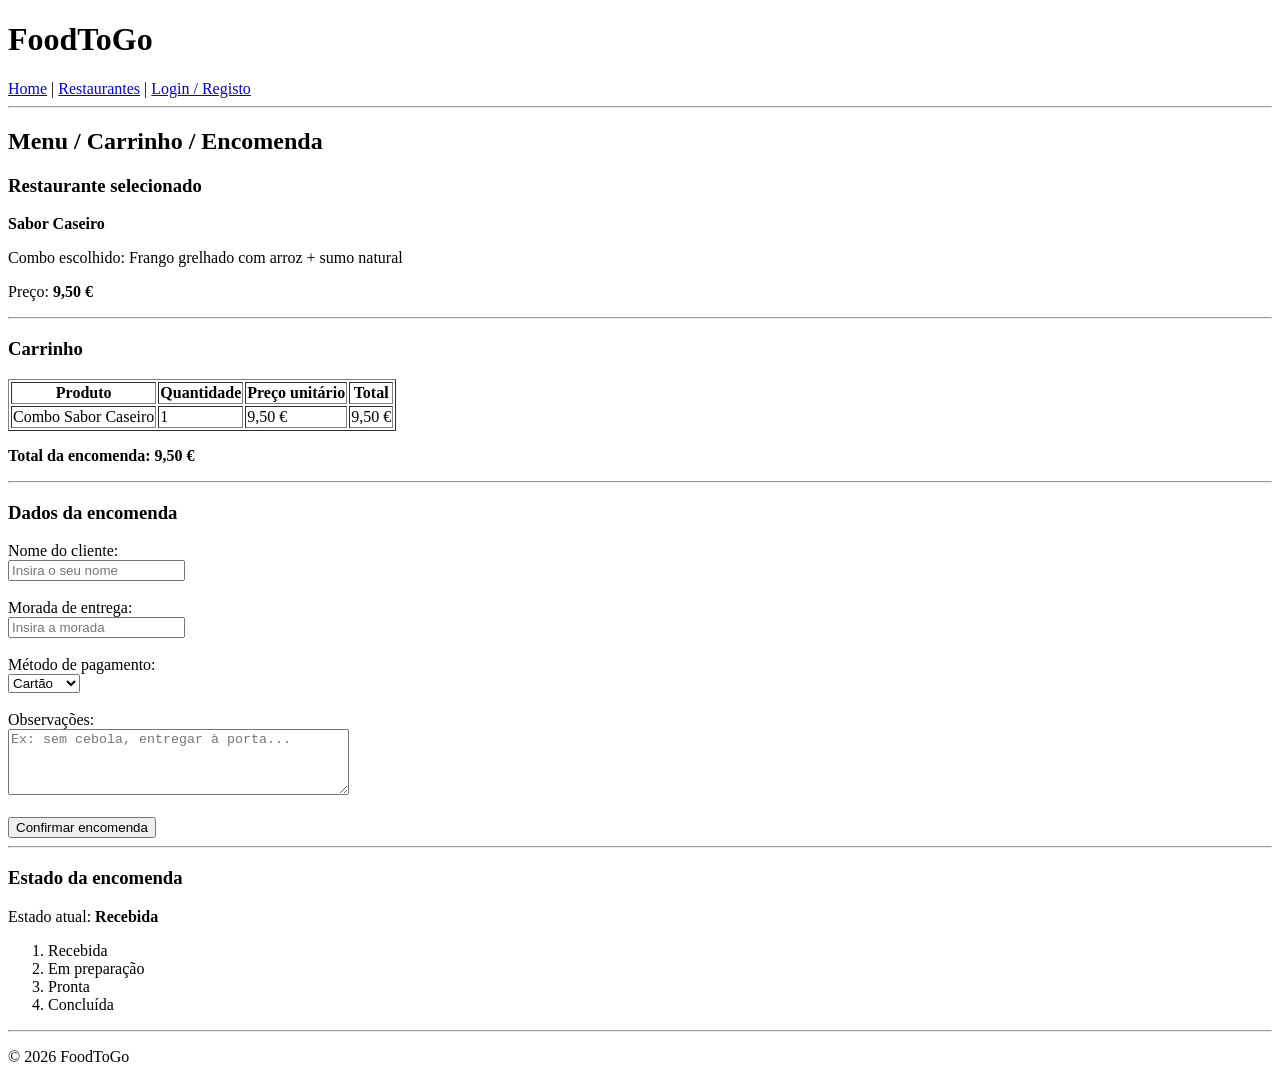
==== carrinho.html @ 1b0320e5 "Atualizado carrinho.html e restaurantes.html" ====
<!DOCTYPE html>
<html lang="pt">
<head>
    <meta charset="UTF-8">
    <meta name="viewport" content="width=device-width, initial-scale=1.0">
    <title>Menu / Carrinho / Encomenda | FoodToGo</title>
</head>
<body>

    <header>
        <h1>FoodToGo</h1>

        <nav>
            <a href="index.html">Home</a> |
            <a href="restaurantes.html">Restaurantes</a> |
            <a href="login.html">Login / Registo</a>
        </nav>
    </header>

    <hr>

    <main>
        <h2>Menu / Carrinho / Encomenda</h2>

        <section>
            <h3>Restaurante selecionado</h3>
            <p><strong>Sabor Caseiro</strong></p>
            <p>Combo escolhido: Frango grelhado com arroz + sumo natural</p>
            <p>Preço: <strong>9,50 €</strong></p>
        </section>

        <hr>

        <section>
            <h3>Carrinho</h3>

            <table border="1">
                <thead>
                    <tr>
                        <th>Produto</th>
                        <th>Quantidade</th>
                        <th>Preço unitário</th>
                        <th>Total</th>
                    </tr>
                </thead>

                <tbody>
                    <tr>
                        <td>Combo Sabor Caseiro</td>
                        <td>1</td>
                        <td>9,50 €</td>
                        <td>9,50 €</td>
                    </tr>
                </tbody>
            </table>

            <p><strong>Total da encomenda: 9,50 €</strong></p>
        </section>

        <hr>

        <section>
            <h3>Dados da encomenda</h3>

            <form>
                <label for="nome">Nome do cliente:</label><br>
                <input type="text" id="nome" name="nome" placeholder="Insira o seu nome">
                <br><br>

                <label for="morada">Morada de entrega:</label><br>
                <input type="text" id="morada" name="morada" placeholder="Insira a morada">
                <br><br>

                <label for="pagamento">Método de pagamento:</label><br>
                <select id="pagamento" name="pagamento">
                    <option>Cartão</option>
                    <option>MB Way</option>
                    <option>Dinheiro</option>
                </select>
                <br><br>

                <label for="observacoes">Observações:</label><br>
                <textarea id="observacoes" name="observacoes" rows="4" cols="40" placeholder="Ex: sem cebola, entregar à porta..."></textarea>
                <br><br>

                <button type="submit">Confirmar encomenda</button>
            </form>
        </section>

        <hr>

        <section>
            <h3>Estado da encomenda</h3>

            <p>Estado atual: <strong>Recebida</strong></p>

            <ol>
                <li>Recebida</li>
                <li>Em preparação</li>
                <li>Pronta</li>
                <li>Concluída</li>
            </ol>
        </section>
    </main>

    <hr>

    <footer>
        <p>&copy; 2026 FoodToGo</p>
    </footer>

</body>
</html>
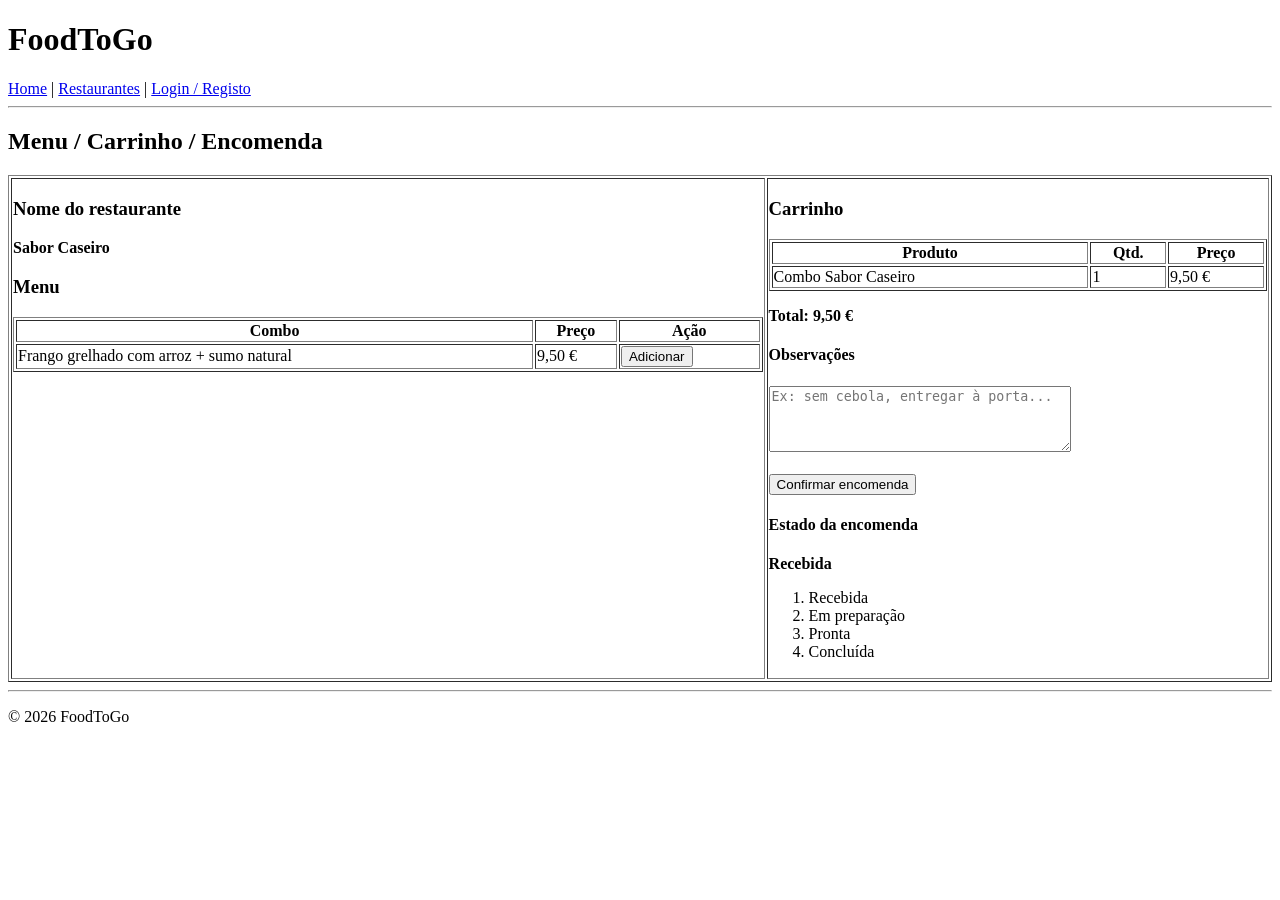
==== commit 5ec4471b: "Atualizado código restaurantes carrinho e acrescentado styles" ====
--- a/carrinho.html
+++ b/carrinho.html
@@ -5,7 +5,7 @@
     <meta name="viewport" content="width=device-width, initial-scale=1.0">
     <title>Menu / Carrinho / Encomenda | FoodToGo</title>
 </head>
-<body>
+<body class="pagina-carrinho">
 
     <header>
         <h1>FoodToGo</h1>
@@ -22,85 +22,69 @@
     <main>
         <h2>Menu / Carrinho / Encomenda</h2>
 
-        <section>
-            <h3>Restaurante selecionado</h3>
-            <p><strong>Sabor Caseiro</strong></p>
-            <p>Combo escolhido: Frango grelhado com arroz + sumo natural</p>
-            <p>Preço: <strong>9,50 €</strong></p>
-        </section>
+        <table border="1" width="100%">
+            <tr>
+                <td width="60%" valign="top">
+                    <h3>Nome do restaurante</h3>
+                    <p><strong>Sabor Caseiro</strong></p>
 
-        <hr>
+                    <h3>Menu</h3>
 
-        <section>
-            <h3>Carrinho</h3>
+                    <table border="1" width="100%">
+                        <tr>
+                            <th>Combo</th>
+                            <th>Preço</th>
+                            <th>Ação</th>
+                        </tr>
 
-            <table border="1">
-                <thead>
-                    <tr>
-                        <th>Produto</th>
-                        <th>Quantidade</th>
-                        <th>Preço unitário</th>
-                        <th>Total</th>
-                    </tr>
-                </thead>
+                        <tr>
+                            <td>Frango grelhado com arroz + sumo natural</td>
+                            <td>9,50 €</td>
+                            <td>
+                                <button type="button">Adicionar</button>
+                            </td>
+                        </tr>
+                    </table>
+                </td>
 
-                <tbody>
-                    <tr>
-                        <td>Combo Sabor Caseiro</td>
-                        <td>1</td>
-                        <td>9,50 €</td>
-                        <td>9,50 €</td>
-                    </tr>
-                </tbody>
-            </table>
+                <td width="40%" valign="top">
+                    <h3>Carrinho</h3>
 
-            <p><strong>Total da encomenda: 9,50 €</strong></p>
-        </section>
+                    <table border="1" width="100%">
+                        <tr>
+                            <th>Produto</th>
+                            <th>Qtd.</th>
+                            <th>Preço</th>
+                        </tr>
 
-        <hr>
+                        <tr>
+                            <td>Combo Sabor Caseiro</td>
+                            <td>1</td>
+                            <td>9,50 €</td>
+                        </tr>
+                    </table>
 
-        <section>
-            <h3>Dados da encomenda</h3>
+                    <p><strong>Total: 9,50 €</strong></p>
 
-            <form>
-                <label for="nome">Nome do cliente:</label><br>
-                <input type="text" id="nome" name="nome" placeholder="Insira o seu nome">
-                <br><br>
+                    <h4>Observações</h4>
+                    <textarea rows="4" cols="35" placeholder="Ex: sem cebola, entregar à porta..."></textarea>
 
-                <label for="morada">Morada de entrega:</label><br>
-                <input type="text" id="morada" name="morada" placeholder="Insira a morada">
-                <br><br>
+                    <br><br>
 
-                <label for="pagamento">Método de pagamento:</label><br>
-                <select id="pagamento" name="pagamento">
-                    <option>Cartão</option>
-                    <option>MB Way</option>
-                    <option>Dinheiro</option>
-                </select>
-                <br><br>
+                    <button type="submit">Confirmar encomenda</button>
 
-                <label for="observacoes">Observações:</label><br>
-                <textarea id="observacoes" name="observacoes" rows="4" cols="40" placeholder="Ex: sem cebola, entregar à porta..."></textarea>
-                <br><br>
+                    <h4>Estado da encomenda</h4>
+                    <p><strong>Recebida</strong></p>
 
-                <button type="submit">Confirmar encomenda</button>
-            </form>
-        </section>
-
-        <hr>
-
-        <section>
-            <h3>Estado da encomenda</h3>
-
-            <p>Estado atual: <strong>Recebida</strong></p>
-
-            <ol>
-                <li>Recebida</li>
-                <li>Em preparação</li>
-                <li>Pronta</li>
-                <li>Concluída</li>
-            </ol>
-        </section>
+                    <ol>
+                        <li>Recebida</li>
+                        <li>Em preparação</li>
+                        <li>Pronta</li>
+                        <li>Concluída</li>
+                    </ol>
+                </td>
+            </tr>
+        </table>
     </main>
 
     <hr>
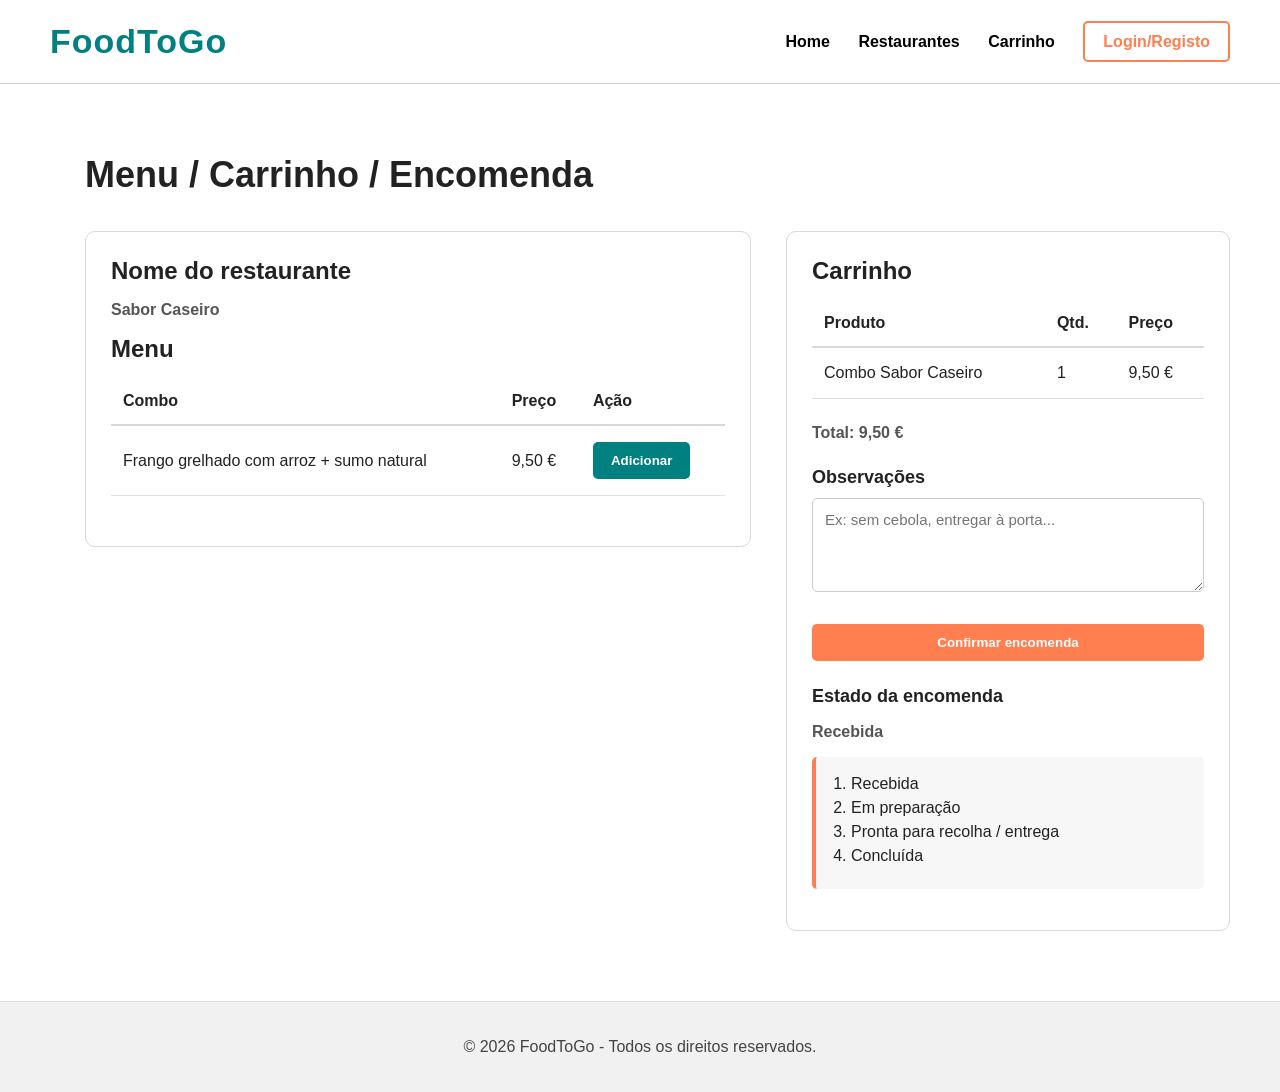
==== commit d2b06389: "Acrescentado styles para alguns e alterado codigo" ====
--- a/carrinho.html
+++ b/carrinho.html
@@ -4,70 +4,80 @@
     <meta charset="UTF-8">
     <meta name="viewport" content="width=device-width, initial-scale=1.0">
     <title>Menu / Carrinho / Encomenda | FoodToGo</title>
+    <link rel="stylesheet" href="styles/styles.css">
 </head>
+
 <body class="pagina-carrinho">
 
     <header>
         <h1>FoodToGo</h1>
 
         <nav>
-            <a href="index.html">Home</a> |
-            <a href="restaurantes.html">Restaurantes</a> |
-            <a href="login.html">Login / Registo</a>
+            <a href="index.html">Home</a>
+            <a href="restaurantes.html">Restaurantes</a>
+            <a href="carrinho.html">Carrinho</a>
+            <a href="login.html" class="nav-destaque">Login/Registo</a>
         </nav>
     </header>
 
-    <hr>
+    <main>
+        <section class="carrinho-container">
+            <h2>Menu / Carrinho / Encomenda</h2>
 
-    <main>
-        <h2>Menu / Carrinho / Encomenda</h2>
+            <div class="layout-carrinho">
 
-        <table border="1" width="100%">
-            <tr>
-                <td width="60%" valign="top">
+                <section class="area-menu">
                     <h3>Nome do restaurante</h3>
                     <p><strong>Sabor Caseiro</strong></p>
 
                     <h3>Menu</h3>
 
-                    <table border="1" width="100%">
-                        <tr>
-                            <th>Combo</th>
-                            <th>Preço</th>
-                            <th>Ação</th>
-                        </tr>
+                    <table>
+                        <thead>
+                            <tr>
+                                <th>Combo</th>
+                                <th>Preço</th>
+                                <th>Ação</th>
+                            </tr>
+                        </thead>
 
-                        <tr>
-                            <td>Frango grelhado com arroz + sumo natural</td>
-                            <td>9,50 €</td>
-                            <td>
-                                <button type="button">Adicionar</button>
-                            </td>
-                        </tr>
+                        <tbody>
+                            <tr>
+                                <td>Frango grelhado com arroz + sumo natural</td>
+                                <td>9,50 €</td>
+                                <td>
+                                    <button type="button">Adicionar</button>
+                                </td>
+                            </tr>
+                        </tbody>
                     </table>
-                </td>
+                </section>
 
-                <td width="40%" valign="top">
+                <aside class="area-carrinho">
                     <h3>Carrinho</h3>
 
-                    <table border="1" width="100%">
-                        <tr>
-                            <th>Produto</th>
-                            <th>Qtd.</th>
-                            <th>Preço</th>
-                        </tr>
+                    <table>
+                        <thead>
+                            <tr>
+                                <th>Produto</th>
+                                <th>Qtd.</th>
+                                <th>Preço</th>
+                            </tr>
+                        </thead>
 
-                        <tr>
-                            <td>Combo Sabor Caseiro</td>
-                            <td>1</td>
-                            <td>9,50 €</td>
-                        </tr>
+                        <tbody>
+                            <tr>
+                                <td>Combo Sabor Caseiro</td>
+                                <td>1</td>
+                                <td>9,50 €</td>
+                            </tr>
+                        </tbody>
                     </table>
 
-                    <p><strong>Total: 9,50 €</strong></p>
+                    <p class="total"><strong>Total: 9,50 €</strong></p>
 
                     <h4>Observações</h4>
-                    <textarea rows="4" cols="35" placeholder="Ex: sem cebola, entregar à porta..."></textarea>
+                    <textarea rows="4" placeholder="Ex: sem cebola, entregar à porta..."></textarea>
 
                     <br><br>
 
@@ -79,18 +89,17 @@
                     <ol>
                         <li>Recebida</li>
                         <li>Em preparação</li>
-                        <li>Pronta</li>
+                        <li>Pronta para recolha / entrega</li>
                         <li>Concluída</li>
                     </ol>
-                </td>
-            </tr>
-        </table>
+                </aside>
+
+            </div>
+        </section>
     </main>
 
-    <hr>
-
     <footer>
-        <p>&copy; 2026 FoodToGo</p>
+        <p>© 2026 FoodToGo - Todos os direitos reservados.</p>
     </footer>
 
 </body>
--- a/styles/styles.css
+++ b/styles/styles.css
@@ -0,0 +1,676 @@
+/* ============================= */
+/* Estilos gerais                */
+/* ============================= */
+
+* {
+    box-sizing: border-box;
+}
+
+body {
+    font-family: Arial, Helvetica, sans-serif;
+    margin: 0;
+    background-color: #f7f7f7;
+    color: #222;
+}
+
+header {
+    display: flex;
+    justify-content: space-between;
+    align-items: center;
+    padding: 22px 50px;
+    background-color: white;
+    border-bottom: 1px solid #ccc;
+}
+
+header h1 {
+    margin: 0;
+    color: teal;
+    font-size: 34px;
+    letter-spacing: 1px;
+}
+
+.logo {
+    font-size: 24px;
+    font-weight: bold;
+    color: teal;
+}
+
+.logo span {
+    color: coral;
+}
+
+header nav a {
+    margin-left: 24px;
+    text-decoration: none;
+    color: black;
+    font-weight: bold;
+    font-size: 16px;
+}
+
+header nav a:hover {
+    color: coral;
+}
+
+.nav-destaque {
+    border: 2px solid coral;
+    color: coral;
+    padding: 10px 18px;
+    border-radius: 5px;
+}
+
+.nav-destaque:hover {
+    background-color: coral;
+    color: white;
+}
+
+footer {
+    text-align: center;
+    padding: 20px;
+    background-color: #f1f1f1;
+    border-top: 1px solid #ddd;
+    color: #444;
+}
+
+
+/* ============================= */
+/* Página Home / index.html      */
+/* ============================= */
+
+body:not(.pagina-restaurantes):not(.pagina-carrinho):not(.pagina-login):not(.pagina-painel-restaurante) main {
+    display: flex;
+    align-items: center;
+    padding: 70px 85px;
+    background-color: white;
+    min-height: 70vh;
+    gap: 50px;
+}
+
+body:not(.pagina-restaurantes):not(.pagina-carrinho):not(.pagina-login):not(.pagina-painel-restaurante) main div {
+    flex: 1;
+}
+
+body:not(.pagina-restaurantes):not(.pagina-carrinho):not(.pagina-login):not(.pagina-painel-restaurante) main img {
+    width: 100%;
+    border-radius: 10px;
+}
+
+body:not(.pagina-restaurantes):not(.pagina-carrinho):not(.pagina-login):not(.pagina-painel-restaurante) main h2 {
+    font-size: 38px;
+    line-height: 1.25;
+    margin-bottom: 18px;
+    color: #222;
+}
+
+body:not(.pagina-restaurantes):not(.pagina-carrinho):not(.pagina-login):not(.pagina-painel-restaurante) main p {
+    font-size: 20px;
+    color: #555;
+    line-height: 1.5;
+}
+
+.botao-verde {
+    display: inline-block;
+    background-color: teal;
+    color: white;
+    padding: 14px 24px;
+    text-decoration: none;
+    border-radius: 5px;
+    font-weight: bold;
+    margin-right: 12px;
+}
+
+.botao-verde:hover {
+    background-color: #006666;
+}
+
+.botao-laranja {
+    display: inline-block;
+    border: 2px solid coral;
+    color: coral;
+    padding: 12px 24px;
+    text-decoration: none;
+    border-radius: 5px;
+    font-weight: bold;
+}
+
+.botao-laranja:hover {
+    background-color: coral;
+    color: white;
+}
+
+
+/* ============================= */
+/* Página Login / Registo        */
+/* ============================= */
+
+.auth-section {
+    min-height: 70vh;
+    display: flex;
+    justify-content: center;
+    align-items: center;
+    padding: 60px 20px;
+    background-color: #f7f7f7;
+}
+
+.auth-box {
+    width: 100%;
+    max-width: 430px;
+    background-color: white;
+    padding: 35px;
+    border: 2px solid #ccc;
+    border-radius: 12px;
+    box-shadow: 0 4px 12px rgba(0, 0, 0, 0.12);
+}
+
+.auth-box h2 {
+    text-align: center;
+    margin-top: 0;
+    margin-bottom: 25px;
+    color: teal;
+}
+
+.auth-box form {
+    display: flex;
+    flex-direction: column;
+}
+
+.auth-box label {
+    margin-top: 12px;
+    margin-bottom: 5px;
+    font-weight: bold;
+}
+
+.auth-box input,
+.auth-box select {
+    padding: 10px;
+    border: 1px solid #aaa;
+    border-radius: 5px;
+    font-size: 15px;
+}
+
+.auth-box input:focus,
+.auth-box select:focus {
+    outline: none;
+    border-color: teal;
+}
+
+.auth-buttons {
+    display: flex;
+    justify-content: space-between;
+    gap: 15px;
+    margin-top: 25px;
+}
+
+.btn-primary,
+.btn-secondary {
+    flex: 1;
+    padding: 12px;
+    border-radius: 5px;
+    font-weight: bold;
+    cursor: pointer;
+}
+
+.btn-primary {
+    background-color: teal;
+    color: white;
+    border: none;
+}
+
+.btn-primary:hover {
+    background-color: #006666;
+}
+
+.btn-secondary {
+    background-color: white;
+    color: coral;
+    border: 2px solid coral;
+}
+
+.btn-secondary:hover {
+    background-color: coral;
+    color: white;
+}
+
+.social {
+    margin-top: 10px;
+}
+
+.social span {
+    margin: 0 10px;
+    color: #555;
+}
+
+
+/* ============================= */
+/* Página Restaurantes           */
+/* ============================= */
+
+.pagina-restaurantes main {
+    display: block;
+    padding: 70px 85px;
+    background-color: white;
+    min-height: 70vh;
+}
+
+.restaurantes-container {
+    width: 100%;
+}
+
+.titulo-pagina {
+    margin-bottom: 35px;
+}
+
+.titulo-pagina h2,
+.restaurantes-container h2 {
+    font-size: 36px;
+    color: #222;
+    margin: 0 0 12px 0;
+}
+
+.titulo-pagina p,
+.restaurantes-container p {
+    font-size: 18px;
+    color: #555;
+    margin: 0 0 25px 0;
+}
+
+.tabela-restaurantes {
+    width: 100%;
+    border-collapse: collapse;
+    background-color: white;
+}
+
+.tabela-restaurantes th {
+    text-align: left;
+    padding: 16px 14px;
+    border-bottom: 2px solid #d8d8d8;
+    color: #222;
+    font-size: 16px;
+}
+
+.tabela-restaurantes td {
+    padding: 20px 14px;
+    border-bottom: 1px solid #e1e1e1;
+    vertical-align: middle;
+    font-size: 16px;
+}
+
+.tabela-restaurantes td strong {
+    color: #222;
+}
+
+.tabela-restaurantes td span {
+    display: inline-block;
+    margin-top: 5px;
+    color: #666;
+    font-size: 14px;
+}
+
+.estado {
+    display: inline-block;
+    padding: 6px 13px;
+    border-radius: 20px;
+    font-size: 13px;
+    font-weight: bold;
+}
+
+.estado.aberto {
+    background-color: #d8f5df;
+    color: #167a2f;
+}
+
+.estado.fechado {
+    background-color: #ffdede;
+    color: #a32020;
+}
+
+.botao-menu {
+    display: inline-block;
+    border: 2px solid coral;
+    color: coral;
+    padding: 11px 16px;
+    text-decoration: none;
+    border-radius: 5px;
+    font-weight: bold;
+    white-space: nowrap;
+}
+
+.botao-menu:hover {
+    background-color: coral;
+    color: white;
+}
+
+/* ============================= */
+/* Página Carrinho / Encomenda   */
+/* ============================= */
+
+.pagina-carrinho main {
+    display: block;
+    padding: 70px 85px;
+    background-color: #ffffff;
+    min-height: 70vh;
+}
+
+.carrinho-container {
+    width: 100%;
+}
+
+.carrinho-container h2 {
+    font-size: 36px;
+    color: #222;
+    margin: 0 0 35px 0;
+}
+
+.layout-carrinho {
+    display: grid;
+    grid-template-columns: 60% 40%;
+    gap: 35px;
+    align-items: start;
+}
+
+.area-menu,
+.area-carrinho {
+    background-color: white;
+    border: 1px solid #d8d8d8;
+    border-radius: 10px;
+    padding: 25px;
+}
+
+.area-menu h3,
+.area-carrinho h3 {
+    font-size: 24px;
+    color: #222;
+    margin: 0 0 15px 0;
+}
+
+.area-carrinho h4 {
+    font-size: 18px;
+    color: #222;
+    margin-top: 25px;
+    margin-bottom: 10px;
+}
+
+.area-menu p,
+.area-carrinho p {
+    font-size: 16px;
+    color: #555;
+}
+
+.pagina-carrinho table {
+    width: 100%;
+    border-collapse: collapse;
+    margin-top: 15px;
+    margin-bottom: 25px;
+    background-color: white;
+}
+
+.pagina-carrinho th {
+    text-align: left;
+    padding: 14px 12px;
+    border-bottom: 2px solid #d8d8d8;
+    color: #222;
+    font-size: 16px;
+    background-color: white;
+}
+
+.pagina-carrinho td {
+    padding: 16px 12px;
+    border-bottom: 1px solid #e1e1e1;
+    vertical-align: middle;
+    font-size: 16px;
+}
+
+.pagina-carrinho button {
+    background-color: teal;
+    color: white;
+    padding: 11px 18px;
+    border: none;
+    border-radius: 5px;
+    font-weight: bold;
+    cursor: pointer;
+}
+
+.pagina-carrinho button:hover {
+    background-color: #006666;
+}
+
+.area-carrinho button[type="submit"] {
+    width: 100%;
+    margin-top: 10px;
+    background-color: coral;
+}
+
+.area-carrinho button[type="submit"]:hover {
+    background-color: #e76f51;
+}
+
+.total {
+    font-size: 20px;
+    color: #222;
+    margin: 15px 0;
+}
+
+.pagina-carrinho textarea {
+    width: 100%;
+    padding: 12px;
+    font-family: Arial, Helvetica, sans-serif;
+    font-size: 15px;
+    border: 1px solid #ccc;
+    border-radius: 5px;
+    resize: vertical;
+}
+
+.pagina-carrinho ol {
+    background-color: #f7f7f7;
+    padding: 18px 35px;
+    border-left: 4px solid coral;
+    border-radius: 5px;
+}
+
+.pagina-carrinho ol li {
+    margin-bottom: 6px;
+}
+
+/* ============================= */
+/* Painel Restaurante            */
+/* ============================= */
+
+.pagina-painel-restaurante main {
+    display: block;
+    padding: 70px 85px;
+    background-color: white;
+    min-height: 70vh;
+}
+
+.pagina-painel-restaurante h2 {
+    color: #222;
+    font-size: 36px;
+}
+
+.form-menu {
+    display: flex;
+    gap: 10px;
+    margin-bottom: 20px;
+}
+
+.form-menu input,
+.form-menu select {
+    padding: 8px;
+    border: 1px solid #aaa;
+    border-radius: 5px;
+}
+
+.btn-add {
+    background-color: teal;
+    color: white;
+    border: none;
+    padding: 8px 15px;
+    border-radius: 5px;
+    font-weight: bold;
+}
+
+.btn-add:hover {
+    background-color: #006666;
+    cursor: pointer;
+}
+
+.pagina-painel-restaurante table {
+    width: 100%;
+    border-collapse: collapse;
+    margin-bottom: 30px;
+    background-color: white;
+}
+
+.pagina-painel-restaurante th,
+.pagina-painel-restaurante td {
+    border: 1px solid #ccc;
+    padding: 10px;
+}
+
+.pagina-painel-restaurante th {
+    background-color: teal;
+    color: white;
+}
+
+.indisponivel {
+    color: red;
+    font-weight: bold;
+}
+
+
+/* ============================= */
+/* Responsividade                */
+/* ============================= */
+
+@media screen and (max-width: 768px) {
+    header {
+        flex-direction: column;
+        align-items: flex-start;
+        padding: 20px;
+    }
+
+    header nav {
+        margin-top: 15px;
+    }
+
+    header nav a {
+        display: block;
+        margin: 8px 0;
+    }
+
+    .nav-destaque {
+        display: inline-block;
+        margin-top: 8px;
+    }
+
+    body:not(.pagina-restaurantes):not(.pagina-carrinho):not(.pagina-login):not(.pagina-painel-restaurante) main {
+        flex-direction: column;
+        padding: 30px 20px;
+        text-align: center;
+    }
+
+    body:not(.pagina-restaurantes):not(.pagina-carrinho):not(.pagina-login):not(.pagina-painel-restaurante) main h2 {
+        font-size: 28px;
+    }
+
+    body:not(.pagina-restaurantes):not(.pagina-carrinho):not(.pagina-login):not(.pagina-painel-restaurante) main p {
+        font-size: 16px;
+    }
+
+    .botao-verde,
+    .botao-laranja {
+        display: block;
+        width: 100%;
+        margin: 10px 0;
+        text-align: center;
+    }
+
+    .auth-section {
+        padding: 30px 15px;
+    }
+
+    .auth-box {
+        padding: 25px;
+    }
+
+    .auth-buttons {
+        flex-direction: column;
+    }
+
+    .pagina-restaurantes main,
+    .pagina-carrinho main,
+    .pagina-painel-restaurante main {
+        padding: 30px 20px;
+    }
+
+    .titulo-pagina h2,
+    .restaurantes-container h2,
+    .carrinho-container h2,
+    .pagina-painel-restaurante h2 {
+        font-size: 28px;
+    }
+
+    .titulo-pagina p,
+    .restaurantes-container p {
+        font-size: 16px;
+    }
+
+    .layout-carrinho {
+        grid-template-columns: 1fr;
+    }
+
+    .tabela-restaurantes,
+    .tabela-restaurantes thead,
+    .tabela-restaurantes tbody,
+    .tabela-restaurantes th,
+    .tabela-restaurantes td,
+    .tabela-restaurantes tr,
+    .pagina-carrinho table,
+    .pagina-carrinho thead,
+    .pagina-carrinho tbody,
+    .pagina-carrinho th,
+    .pagina-carrinho td,
+    .pagina-carrinho tr,
+    .pagina-painel-restaurante table,
+    .pagina-painel-restaurante thead,
+    .pagina-painel-restaurante tbody,
+    .pagina-painel-restaurante th,
+    .pagina-painel-restaurante td,
+    .pagina-painel-restaurante tr {
+        display: block;
+        width: 100%;
+    }
+
+    .tabela-restaurantes thead,
+    .pagina-carrinho thead,
+    .pagina-painel-restaurante thead {
+        display: none;
+    }
+
+    .tabela-restaurantes tr,
+    .pagina-carrinho tr,
+    .pagina-painel-restaurante tr {
+        margin-bottom: 20px;
+        border: 1px solid #ddd;
+        border-radius: 8px;
+        background-color: white;
+        padding: 15px;
+    }
+
+    .tabela-restaurantes td,
+    .pagina-carrinho td,
+    .pagina-painel-restaurante td {
+        border: none;
+        border-bottom: 1px solid #eee;
+        padding: 10px 0;
+    }
+
+    .botao-menu {
+        width: 100%;
+        text-align: center;
+        margin-top: 10px;
+    }
+
+    .form-menu {
+        flex-direction: column;
+    }
+}
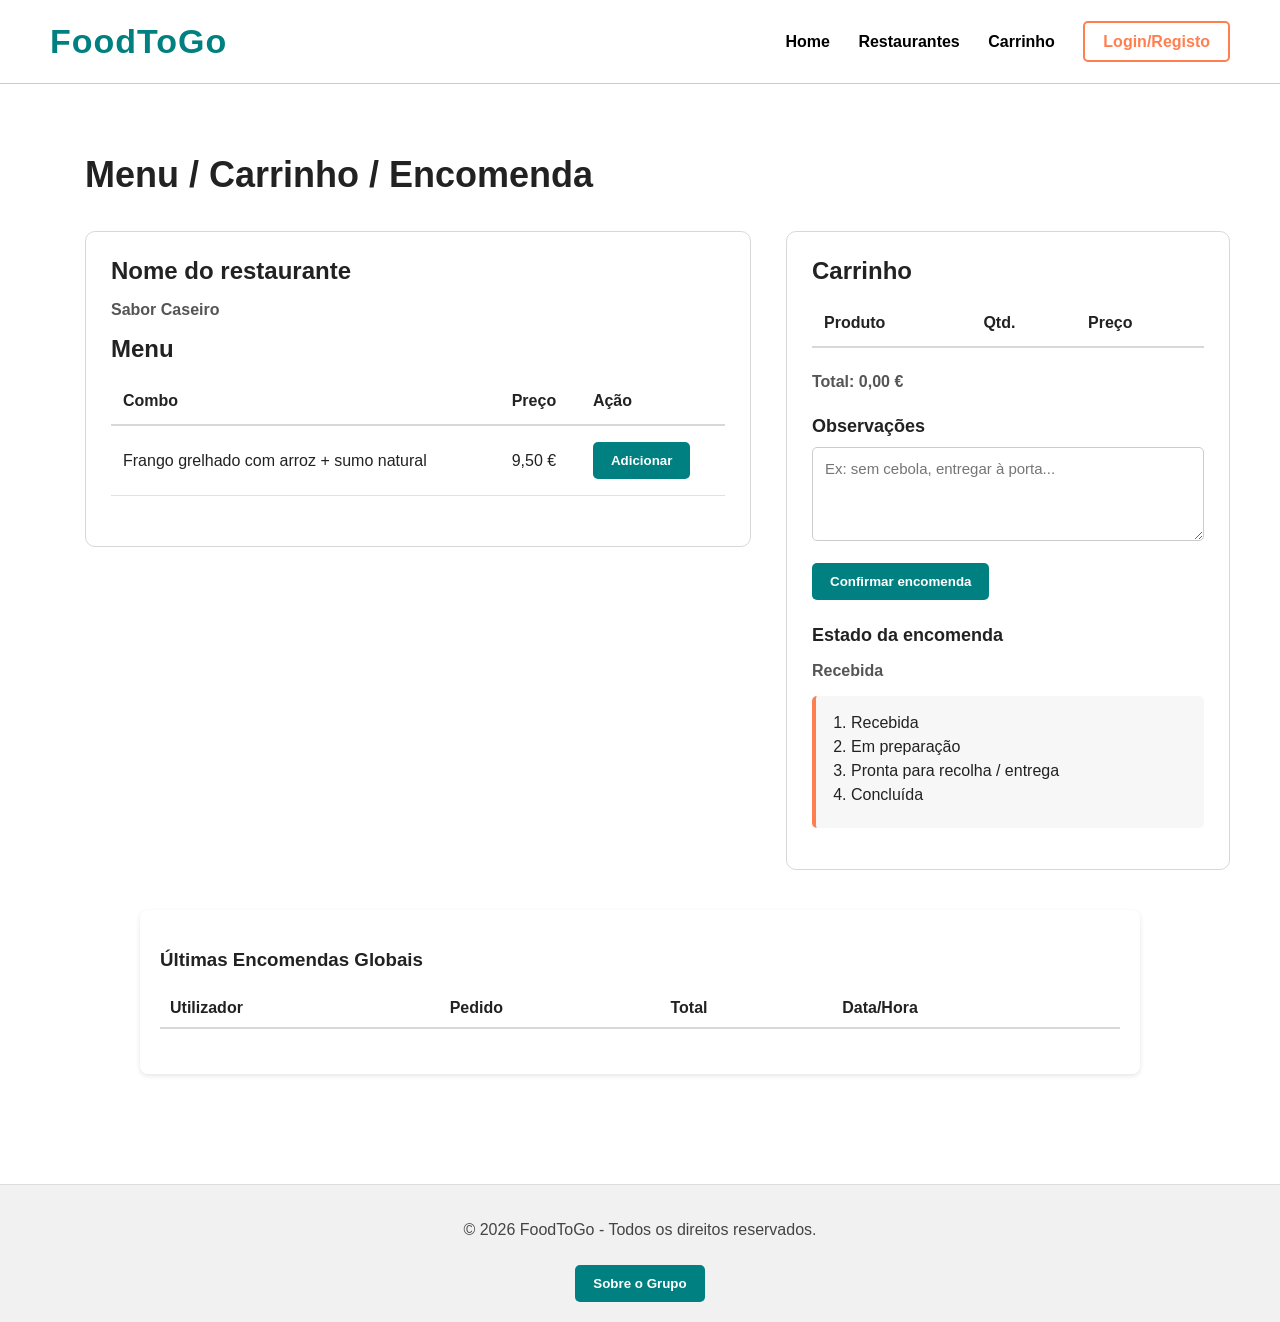
==== commit 3569cf3d: "Implementa carrinho com JS e historico" ====
--- a/carrinho.html
+++ b/carrinho.html
@@ -5,6 +5,7 @@
     <meta name="viewport" content="width=device-width, initial-scale=1.0">
     <title>Menu / Carrinho / Encomenda | FoodToGo</title>
     <link rel="stylesheet" href="styles/styles.css">
+    <script src="scripts/carrinho.js" defer></script>
 </head>
 
 <body class="pagina-carrinho">
@@ -46,14 +47,14 @@
                                 <td>Frango grelhado com arroz + sumo natural</td>
                                 <td>9,50 €</td>
                                 <td>
-                                    <button type="button">Adicionar</button>
+                                    <button type="button" id="btn-adicionar">Adicionar</button>
                                 </td>
                             </tr>
                         </tbody>
                     </table>
                 </section>
 
-                <aside class="area-carrinho">
+                <aside class="area-carrinho" id="caixa-carrinho">
                     <h3>Carrinho</h3>
 
                     <table>
@@ -65,23 +66,18 @@
                             </tr>
                         </thead>
 
-                        <tbody>
-                            <tr>
-                                <td>Combo Sabor Caseiro</td>
-                                <td>1</td>
-                                <td>9,50 €</td>
-                            </tr>
+                        <tbody id="corpo-carrinho">
                         </tbody>
                     </table>
 
-                    <p class="total"><strong>Total: 9,50 €</strong></p>
+                    <p class="total" id="texto-total"><strong>Total: 0,00 €</strong></p>
 
                     <h4>Observações</h4>
                     <textarea rows="4" placeholder="Ex: sem cebola, entregar à porta..."></textarea>
 
                     <br><br>
 
-                    <button type="submit">Confirmar encomenda</button>
+                    <button type="button" id="btn-confirmar">Confirmar encomenda</button>
 
                     <h4>Estado da encomenda</h4>
                     <p><strong>Recebida</strong></p>
@@ -96,10 +92,32 @@
 
             </div>
         </section>
+
+        <section class="historico-container" style="margin: 40px auto; max-width: 1000px; padding: 20px; background: #fff; border-radius: 8px; box-shadow: 0 2px 5px rgba(0,0,0,0.1);">
+            <h3>Últimas Encomendas Globais</h3>
+            <table style="width: 100%; border-collapse: collapse; margin-top: 15px;">
+                <thead>
+                    <tr style="border-bottom: 2px solid #ddd; text-align: left;">
+                        <th style="padding: 10px;">Utilizador</th>
+                        <th style="padding: 10px;">Pedido</th>
+                        <th style="padding: 10px;">Total</th>
+                        <th style="padding: 10px;">Data/Hora</th>
+                    </tr>
+                </thead>
+                <tbody id="corpo-historico">
+                </tbody>
+            </table>
+        </section>
     </main>
 
     <footer>
         <p>© 2026 FoodToGo - Todos os direitos reservados.</p>
+        
+        <button id="btn-grupo" style="margin-top: 10px;">Sobre o Grupo</button>
+        <div id="info-grupo" style="display: none; background-color: #f1f1f1; padding: 10px; margin-top: 10px; border-radius: 5px; color: #333;">
+            <p><strong>Projeto:</strong> FoodToGo - Desenvolvimento de Aplicações Computacionais</p>
+            <p><strong>Elementos do Grupo:</strong> Rodrigo, André e Erick</p>
+        </div>
     </footer>
 
 </body>
--- a/styles/styles.css
+++ b/styles/styles.css
@@ -477,63 +477,173 @@
 .pagina-painel-restaurante main {
     display: block;
     padding: 70px 85px;
-    background-color: white;
+    background-color: #ffffff;
     min-height: 70vh;
 }
 
-.pagina-painel-restaurante h2 {
-    color: #222;
+.painel-restaurante-container {
+    width: 100%;
+}
+
+.painel-restaurante-container h2 {
     font-size: 36px;
+    color: #222;
+    margin: 0 0 12px 0;
+}
+
+.painel-restaurante-container p {
+    font-size: 18px;
+    color: #555;
+    margin: 0 0 35px 0;
+}
+
+/* Área de gestão do menu */
+
+.gestao-menu {
+    margin-bottom: 45px;
+}
+
+.gestao-menu h3,
+.gestao-encomendas h3 {
+    font-size: 24px;
+    color: #222;
+    margin-bottom: 18px;
 }
 
 .form-menu {
-    display: flex;
-    gap: 10px;
-    margin-bottom: 20px;
+    display: grid;
+    grid-template-columns: 2fr 1fr 1fr auto;
+    gap: 12px;
+    align-items: end;
+    margin-bottom: 25px;
 }
 
 .form-menu input,
 .form-menu select {
-    padding: 8px;
-    border: 1px solid #aaa;
-    border-radius: 5px;
+    padding: 11px;
+    border: 1px solid #ccc;
+    border-radius: 5px;
+    font-size: 15px;
 }
 
 .btn-add {
     background-color: teal;
     color: white;
     border: none;
-    padding: 8px 15px;
-    border-radius: 5px;
-    font-weight: bold;
+    padding: 11px 18px;
+    border-radius: 5px;
+    font-weight: bold;
+    cursor: pointer;
 }
 
 .btn-add:hover {
     background-color: #006666;
+}
+
+/* Tabelas do painel */
+
+.pagina-painel-restaurante table {
+    width: 100%;
+    border-collapse: collapse;
+    background-color: white;
+    margin-bottom: 30px;
+}
+
+.pagina-painel-restaurante th {
+    text-align: left;
+    padding: 16px 14px;
+    border-bottom: 2px solid #d8d8d8;
+    color: #222;
+    font-size: 16px;
+}
+
+.pagina-painel-restaurante td {
+    padding: 18px 14px;
+    border-bottom: 1px solid #e1e1e1;
+    vertical-align: middle;
+    font-size: 16px;
+}
+
+.pagina-painel-restaurante td strong {
+    color: #222;
+}
+
+/* Estados */
+
+.disponivel {
+    display: inline-block;
+    padding: 6px 13px;
+    border-radius: 20px;
+    background-color: #d8f5df;
+    color: #167a2f;
+    font-size: 13px;
+    font-weight: bold;
+}
+
+.indisponivel {
+    display: inline-block;
+    padding: 6px 13px;
+    border-radius: 20px;
+    background-color: #ffdede;
+    color: #a32020;
+    font-size: 13px;
+    font-weight: bold;
+}
+
+.estado-encomenda {
+    display: inline-block;
+    padding: 6px 13px;
+    border-radius: 20px;
+    background-color: #fff2d8;
+    color: #9a5a00;
+    font-size: 13px;
+    font-weight: bold;
+}
+
+/* Botões de ação */
+
+.btn-editar,
+.btn-remover,
+.btn-estado {
+    display: inline-block;
+    padding: 8px 13px;
+    border-radius: 5px;
+    font-weight: bold;
+    text-decoration: none;
+    border: none;
     cursor: pointer;
-}
-
-.pagina-painel-restaurante table {
-    width: 100%;
-    border-collapse: collapse;
-    margin-bottom: 30px;
-    background-color: white;
-}
-
-.pagina-painel-restaurante th,
-.pagina-painel-restaurante td {
-    border: 1px solid #ccc;
-    padding: 10px;
-}
-
-.pagina-painel-restaurante th {
+    margin-right: 6px;
+}
+
+.btn-editar {
+    border: 2px solid teal;
+    color: teal;
+    background-color: white;
+}
+
+.btn-editar:hover {
     background-color: teal;
     color: white;
 }
 
-.indisponivel {
-    color: red;
-    font-weight: bold;
+.btn-remover {
+    border: 2px solid coral;
+    color: coral;
+    background-color: white;
+}
+
+.btn-remover:hover {
+    background-color: coral;
+    color: white;
+}
+
+.btn-estado {
+    background-color: teal;
+    color: white;
+}
+
+.btn-estado:hover {
+    background-color: #006666;
 }
 
 
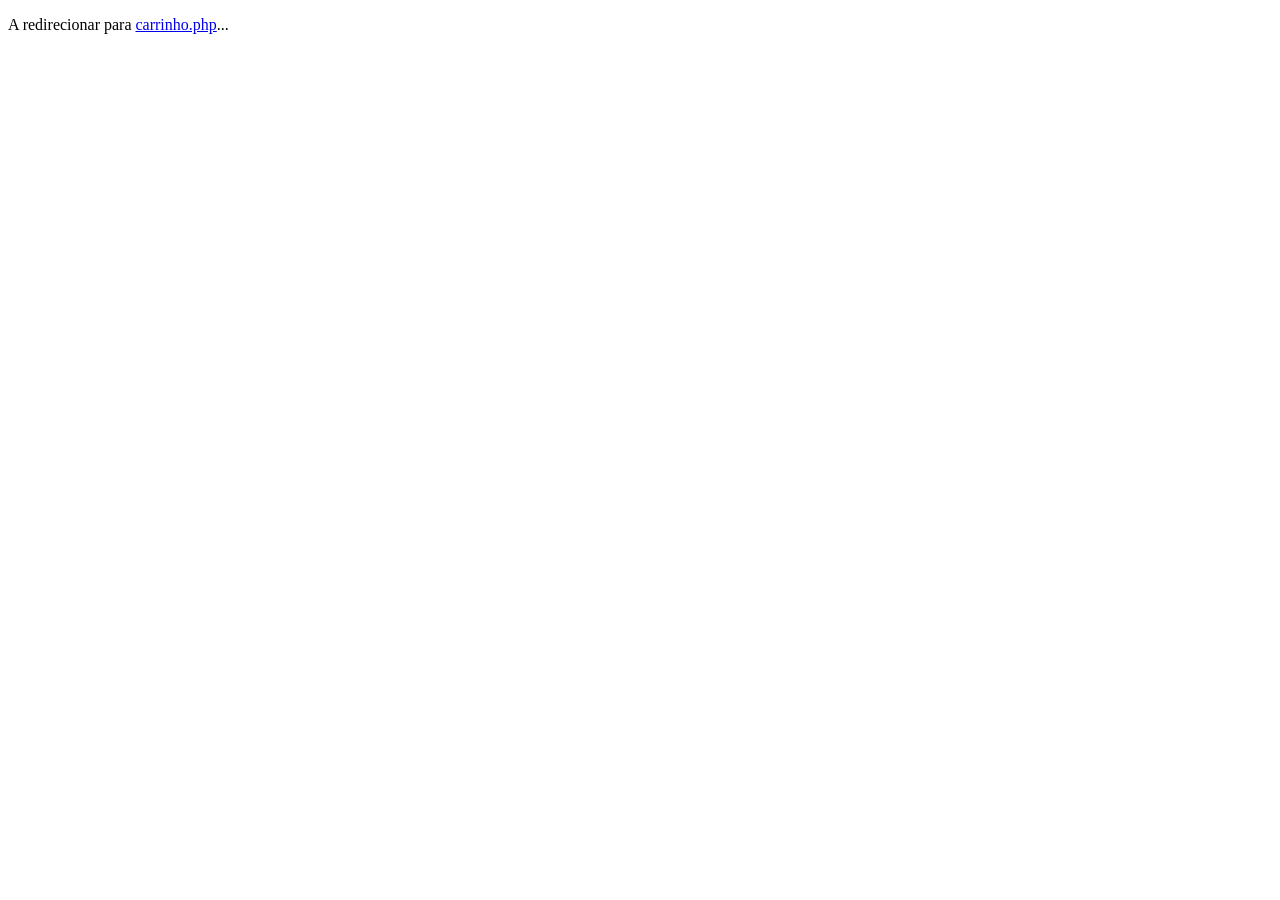
==== commit dd3b45b6: "Guarda versão de teste com user stories" ====
--- a/carrinho.html
+++ b/carrinho.html
@@ -1,124 +1 @@
-<!DOCTYPE html>
-<html lang="pt">
-<head>
-    <meta charset="UTF-8">
-    <meta name="viewport" content="width=device-width, initial-scale=1.0">
-    <title>Menu / Carrinho / Encomenda | FoodToGo</title>
-    <link rel="stylesheet" href="styles/styles.css">
-    <script src="scripts/carrinho.js" defer></script>
-</head>
-
-<body class="pagina-carrinho">
-
-    <header>
-        <h1>FoodToGo</h1>
-
-        <nav>
-            <a href="index.html">Home</a>
-            <a href="restaurantes.html">Restaurantes</a>
-            <a href="carrinho.html">Carrinho</a>
-            <a href="login.html" class="nav-destaque">Login/Registo</a>
-        </nav>
-    </header>
-
-    <main>
-        <section class="carrinho-container">
-            <h2>Menu / Carrinho / Encomenda</h2>
-
-            <div class="layout-carrinho">
-
-                <section class="area-menu">
-                    <h3>Nome do restaurante</h3>
-                    <p><strong>Sabor Caseiro</strong></p>
-
-                    <h3>Menu</h3>
-
-                    <table>
-                        <thead>
-                            <tr>
-                                <th>Combo</th>
-                                <th>Preço</th>
-                                <th>Ação</th>
-                            </tr>
-                        </thead>
-
-                        <tbody>
-                            <tr>
-                                <td>Frango grelhado com arroz + sumo natural</td>
-                                <td>9,50 €</td>
-                                <td>
-                                    <button type="button" id="btn-adicionar">Adicionar</button>
-                                </td>
-                            </tr>
-                        </tbody>
-                    </table>
-                </section>
-
-                <aside class="area-carrinho" id="caixa-carrinho">
-                    <h3>Carrinho</h3>
-
-                    <table>
-                        <thead>
-                            <tr>
-                                <th>Produto</th>
-                                <th>Qtd.</th>
-                                <th>Preço</th>
-                            </tr>
-                        </thead>
-
-                        <tbody id="corpo-carrinho">
-                        </tbody>
-                    </table>
-
-                    <p class="total" id="texto-total"><strong>Total: 0,00 €</strong></p>
-
-                    <h4>Observações</h4>
-                    <textarea rows="4" placeholder="Ex: sem cebola, entregar à porta..."></textarea>
-
-                    <br><br>
-
-                    <button type="button" id="btn-confirmar">Confirmar encomenda</button>
-
-                    <h4>Estado da encomenda</h4>
-                    <p><strong>Recebida</strong></p>
-
-                    <ol>
-                        <li>Recebida</li>
-                        <li>Em preparação</li>
-                        <li>Pronta para recolha / entrega</li>
-                        <li>Concluída</li>
-                    </ol>
-                </aside>
-
-            </div>
-        </section>
-
-        <section class="historico-container" style="margin: 40px auto; max-width: 1000px; padding: 20px; background: #fff; border-radius: 8px; box-shadow: 0 2px 5px rgba(0,0,0,0.1);">
-            <h3>Últimas Encomendas Globais</h3>
-            <table style="width: 100%; border-collapse: collapse; margin-top: 15px;">
-                <thead>
-                    <tr style="border-bottom: 2px solid #ddd; text-align: left;">
-                        <th style="padding: 10px;">Utilizador</th>
-                        <th style="padding: 10px;">Pedido</th>
-                        <th style="padding: 10px;">Total</th>
-                        <th style="padding: 10px;">Data/Hora</th>
-                    </tr>
-                </thead>
-                <tbody id="corpo-historico">
-                </tbody>
-            </table>
-        </section>
-    </main>
-
-    <footer>
-        <p>© 2026 FoodToGo - Todos os direitos reservados.</p>
-        
-        <button id="btn-grupo" style="margin-top: 10px;">Sobre o Grupo</button>
-        <div id="info-grupo" style="display: none; background-color: #f1f1f1; padding: 10px; margin-top: 10px; border-radius: 5px; color: #333;">
-            <p><strong>Projeto:</strong> FoodToGo - Desenvolvimento de Aplicações Computacionais</p>
-            <p><strong>Elementos do Grupo:</strong> Rodrigo, André e Erick</p>
-        </div>
-    </footer>
-
-</body>
-</html>+<!DOCTYPE html><html lang="pt"><head><meta charset="UTF-8"><meta http-equiv="refresh" content="0; url=carrinho.php"><title>Redirecionar</title></head><body><p>A redirecionar para <a href="carrinho.php">carrinho.php</a>...</p></body></html>
